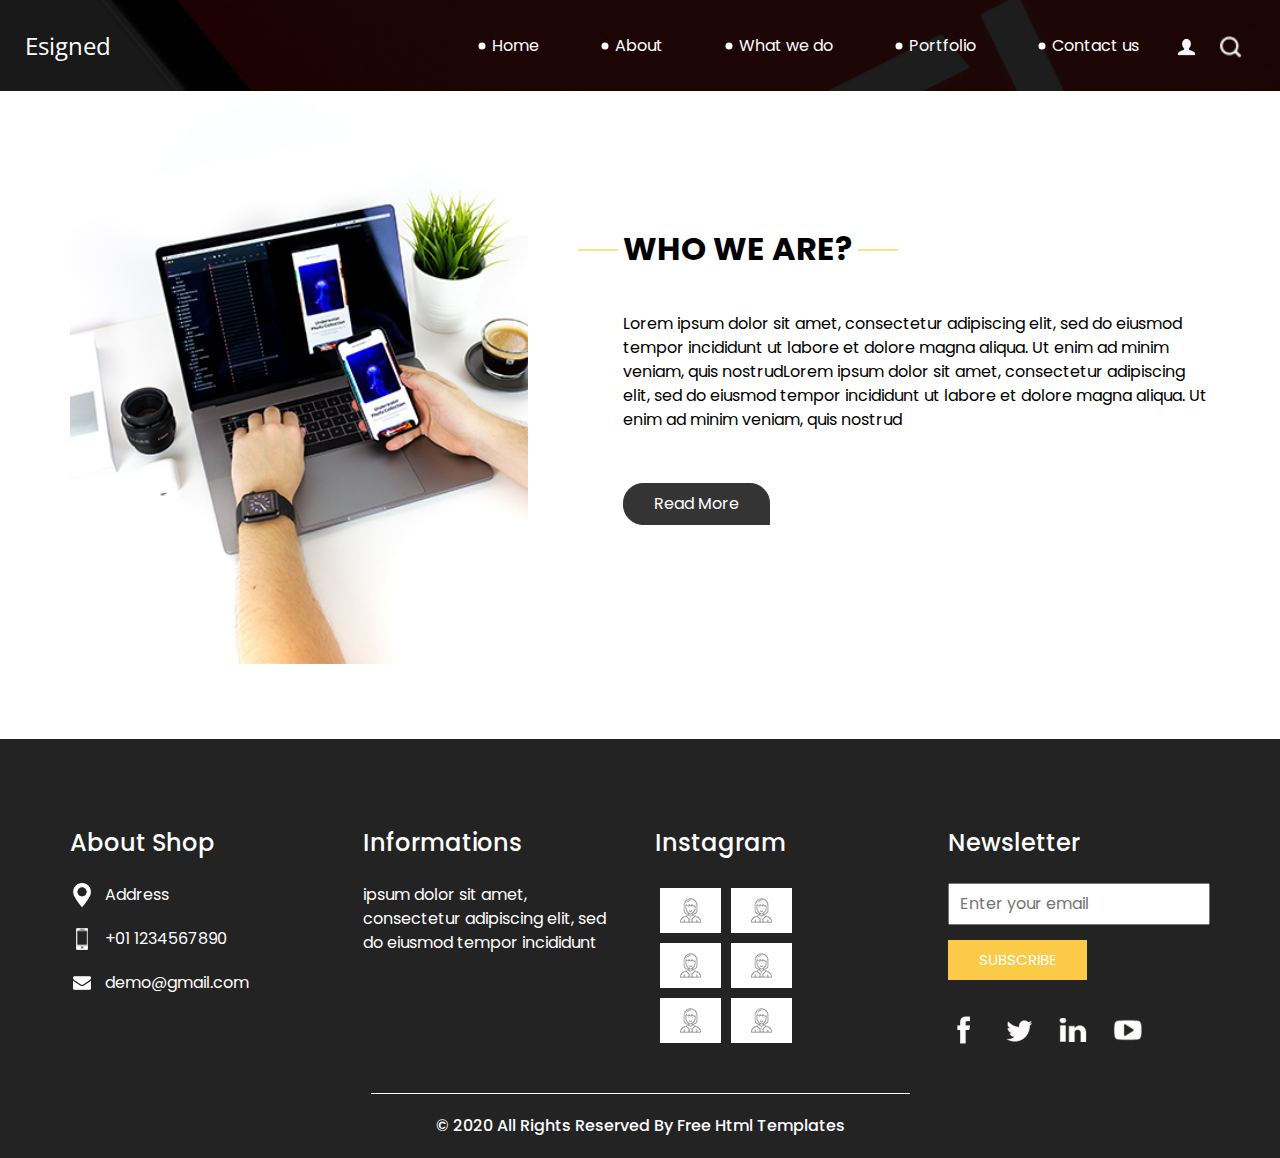
==== about.html @ df440bfe "Add files via upload" ====
<!DOCTYPE html>
<html>

<head>
  <!-- Basic -->
  <meta charset="utf-8" />
  <meta http-equiv="X-UA-Compatible" content="IE=edge" />
  <!-- Mobile Metas -->
  <meta name="viewport" content="width=device-width, initial-scale=1, shrink-to-fit=no" />
  <!-- Site Metas -->
  <meta name="keywords" content="" />
  <meta name="description" content="" />
  <meta name="author" content="" />

  <title>Esigned</title>

  <!-- slider stylesheet -->
  <!-- slider stylesheet -->
  <link rel="stylesheet" type="text/css" href="https://cdnjs.cloudflare.com/ajax/libs/OwlCarousel2/2.3.4/assets/owl.carousel.min.css" />

  <!-- bootstrap core css -->
  <link rel="stylesheet" type="text/css" href="css/bootstrap.css" />

  <!-- fonts style -->
  <link href="https://fonts.googleapis.com/css?family=Open+Sans:400,700|Poppins:400,700&display=swap" rel="stylesheet">
  <!-- Custom styles for this template -->
  <link href="css/style.css" rel="stylesheet" />
  <!-- responsive style -->
  <link href="css/responsive.css" rel="stylesheet" />
</head>

<body class="sub_page">
  <div class="hero_area">
    <!-- header section strats -->
    <header class="header_section">
      <div class="container-fluid">
        <nav class="navbar navbar-expand-lg custom_nav-container pt-3">
          <a class="navbar-brand" href="index.html">
            <span>
              Esigned
            </span>
          </a>
          <button class="navbar-toggler" type="button" data-toggle="collapse" data-target="#navbarSupportedContent" aria-controls="navbarSupportedContent" aria-expanded="false" aria-label="Toggle navigation">
            <span class="navbar-toggler-icon"></span>
          </button>

          <div class="collapse navbar-collapse" id="navbarSupportedContent">
            <div class="d-flex ml-auto flex-column flex-lg-row align-items-center">
              <ul class="navbar-nav  ">
                <li class="nav-item active">
                  <a class="nav-link" href="index.html">Home <span class="sr-only">(current)</span></a>
                </li>
                <li class="nav-item">
                  <a class="nav-link" href="about.html"> About </a>
                </li>
                <li class="nav-item">
                  <a class="nav-link" href="do.html"> What we do </a>
                </li>
                <li class="nav-item">
                  <a class="nav-link" href="portfolio.html"> Portfolio </a>
                </li>
                <li class="nav-item">
                  <a class="nav-link" href="contact.html">Contact us</a>
                </li>
              </ul>
              <div class="user_option">
                <a href="">
                  <img src="images/user.png" alt="">
                </a>
                <form class="form-inline my-2 my-lg-0 ml-0 ml-lg-4 mb-3 mb-lg-0">
                  <button class="btn  my-2 my-sm-0 nav_search-btn" type="submit"></button>
                </form>
              </div>
            </div>
          </div>
        </nav>
      </div>
    </header>
    <!-- end header section -->
  </div>


  <!-- who section -->

  <section class="who_section layout_padding">
    <div class="container">
      <div class="row">
        <div class="col-md-5">
          <div class="img-box">
            <img src="images/who-img.jpg" alt="">
          </div>
        </div>
        <div class="col-md-7">
          <div class="detail-box">
            <div class="heading_container">
              <h2>
                WHO WE ARE?
              </h2>
            </div>
            <p>
              Lorem ipsum dolor sit amet, consectetur adipiscing elit, sed do eiusmod tempor incididunt ut labore et
              dolore magna aliqua. Ut enim ad minim veniam, quis nostrudLorem ipsum dolor sit amet, consectetur
              adipiscing elit, sed do eiusmod tempor incididunt ut labore et dolore magna aliqua. Ut enim ad minim
              veniam, quis nostrud
            </p>
            <div>
              <a href="">
                Read More
              </a>
            </div>
          </div>
        </div>
      </div>
    </div>
  </section>

  <!-- end who section -->


  <!-- info section -->
  <section class="info_section ">
    <div class="container">
      <div class="row">
        <div class="col-md-3">
          <div class="info_contact">
            <h5>
              About Shop
            </h5>
            <div>
              <div class="img-box">
                <img src="images/location-white.png" width="18px" alt="">
              </div>
              <p>
                Address
              </p>
            </div>
            <div>
              <div class="img-box">
                <img src="images/telephone-white.png" width="12px" alt="">
              </div>
              <p>
                +01 1234567890
              </p>
            </div>
            <div>
              <div class="img-box">
                <img src="images/envelope-white.png" width="18px" alt="">
              </div>
              <p>
                demo@gmail.com
              </p>
            </div>
          </div>
        </div>
        <div class="col-md-3">
          <div class="info_info">
            <h5>
              Informations
            </h5>
            <p>
              ipsum dolor sit amet, consectetur adipiscing elit, sed do eiusmod tempor incididunt
            </p>
          </div>
        </div>

        <div class="col-md-3">
          <div class="info_insta">
            <h5>
              Instagram
            </h5>
            <div class="insta_container">
              <div>
                <a href="">
                  <div class="insta-box b-1">
                    <img src="images/insta.png" alt="">
                  </div>
                </a>
                <a href="">
                  <div class="insta-box b-2">
                    <img src="images/insta.png" alt="">
                  </div>
                </a>
              </div>

              <div>
                <a href="">
                  <div class="insta-box b-3">
                    <img src="images/insta.png" alt="">
                  </div>
                </a>
                <a href="">
                  <div class="insta-box b-4">
                    <img src="images/insta.png" alt="">
                  </div>
                </a>
              </div>
              <div>
                <a href="">
                  <div class="insta-box b-3">
                    <img src="images/insta.png" alt="">
                  </div>
                </a>
                <a href="">
                  <div class="insta-box b-4">
                    <img src="images/insta.png" alt="">
                  </div>
                </a>
              </div>
            </div>
          </div>
        </div>
        <div class="col-md-3">
          <div class="info_form ">
            <h5>
              Newsletter
            </h5>
            <form action="">
              <input type="email" placeholder="Enter your email">
              <button>
                Subscribe
              </button>
            </form>
            <div class="social_box">
              <a href="">
                <img src="images/fb.png" alt="">
              </a>
              <a href="">
                <img src="images/twitter.png" alt="">
              </a>
              <a href="">
                <img src="images/linkedin.png" alt="">
              </a>
              <a href="">
                <img src="images/youtube.png" alt="">
              </a>
            </div>
          </div>
        </div>
      </div>
    </div>
  </section>

  <!-- end info_section -->


  <!-- footer section -->
  <section class="container-fluid footer_section">
    <p>
      &copy; 2020 All Rights Reserved By
      <a href="https://html.design/">Free Html Templates</a>
    </p>
  </section>
  <!-- footer section -->

  <script type="text/javascript" src="js/jquery-3.4.1.min.js"></script>
  <script type="text/javascript" src="js/bootstrap.js"></script>
  <script type="text/javascript" src="https://cdnjs.cloudflare.com/ajax/libs/OwlCarousel2/2.3.4/owl.carousel.min.js">
  </script>
  <!-- owl carousel script 
    -->
  <script type="text/javascript">
    $(".owl-carousel").owlCarousel({
      loop: true,
      margin: 0,
      navText: [],
      center: true,
      autoplay: true,
      autoplayHoverPause: true,
      responsive: {
        0: {
          items: 1
        },
        1000: {
          items: 3
        }
      }
    });
  </script>
  <!-- end owl carousel script -->

</body>

</html>
---- css/style.css ----
body {
  font-family: "Poppins", sans-serif;
  color: #000000;
  background-color: #ffffff;
}

.layout_padding {
  padding: 75px 0;
}

.layout_padding2 {
  padding: 45px 0;
}

.layout_padding2-top {
  padding-top: 45px;
}

.layout_padding2-bottom {
  padding-bottom: 45px;
}

.layout_padding-top {
  padding-top: 75px;
}

.layout_padding-bottom {
  padding-bottom: 75px;
}

.heading_container {
  display: -webkit-box;
  display: -ms-flexbox;
  display: flex;
  -webkit-box-orient: vertical;
  -webkit-box-direction: normal;
      -ms-flex-direction: column;
          flex-direction: column;
  -webkit-box-align: start;
      -ms-flex-align: start;
          align-items: flex-start;
}

.heading_container h2 {
  font-weight: bold;
  text-transform: uppercase;
  position: relative;
}

.heading_container h2::before, .heading_container h2::after {
  content: "";
  position: absolute;
  top: 50%;
  width: 40px;
  height: 1px;
  background-color: #fec016;
}

.heading_container h2::before {
  left: -5px;
  -webkit-transform: translate(-100%, -50%);
          transform: translate(-100%, -50%);
}

.heading_container h2::after {
  right: -5px;
  -webkit-transform: translate(100%, -50%);
          transform: translate(100%, -50%);
}

/*header section*/
.hero_area {
  height: 100vh;
  background-color: #b5caee;
  background-image: url(../images/hero-bg.jpg);
  background-size: cover;
}

.sub_page .hero_area {
  height: auto;
}

.sub_page .who_section.layout_padding {
  padding-top: 0;
}

.hero_area.sub_pages {
  height: auto;
}

.header_section .container-fluid {
  padding-right: 25px;
  padding-left: 25px;
}

.header_section .nav_container {
  margin: 0 auto;
}

.custom_nav-container.navbar-expand-lg .navbar-nav .nav-link {
  margin: 10px 30px;
  color: #ffffff;
  text-align: center;
  position: relative;
}

.custom_nav-container.navbar-expand-lg .navbar-nav .nav-link::before {
  content: "";
  position: absolute;
  top: 50%;
  left: -2px;
  -webkit-transform: translate(-50%, -50%);
          transform: translate(-50%, -50%);
  width: 7px;
  height: 7px;
  border-radius: 100%;
  background-color: #ffffff;
}

a,
a:hover,
a:focus {
  text-decoration: none;
}

a:hover,
a:focus {
  color: initial;
}

.btn,
.btn:focus {
  outline: none !important;
  -webkit-box-shadow: none;
          box-shadow: none;
}

.user_option {
  display: -webkit-box;
  display: -ms-flexbox;
  display: flex;
  -webkit-box-align: center;
      -ms-flex-align: center;
          align-items: center;
}

.custom_nav-container .nav_search-btn {
  background-image: url(../images/search-icon.png);
  background-size: 22px;
  background-repeat: no-repeat;
  background-position-y: 7px;
  width: 35px;
  height: 35px;
  padding: 0;
  border: none;
}

.navbar-brand {
  display: -webkit-box;
  display: -ms-flexbox;
  display: flex;
  -webkit-box-align: center;
      -ms-flex-align: center;
          align-items: center;
  font-family: 'Open Sans', sans-serif;
}

.navbar-brand span {
  font-size: 24px;
  color: #ffffff;
}

.custom_nav-container {
  z-index: 99999;
  padding: 15px 0;
}

.custom_nav-container .navbar-toggler {
  outline: none;
}

.custom_nav-container .navbar-toggler .navbar-toggler-icon {
  background-image: url(../images/menu.png);
  background-size: 55px;
}

/*end header section*/
.slider_section {
  height: 90%;
  display: -webkit-box;
  display: -ms-flexbox;
  display: flex;
  -webkit-box-align: center;
      -ms-flex-align: center;
          align-items: center;
  color: #ffffff;
}

.slider_section .detail-box {
  text-align: center;
  margin-bottom: 110px;
}

.slider_section .detail-box h1 {
  font-size: 4rem;
  text-transform: uppercase;
}

.slider_section .detail-box h2 {
  text-transform: uppercase;
}

.slider_section .detail-box p {
  margin-top: 25px;
}

.slider_section .detail-box a {
  display: inline-block;
  padding: 10px 55px;
  background-color: #ffffff;
  border: 1px solid #ffffff;
  color: #000000;
  border-radius: 20px 20px 0 20px;
  margin-top: 35px;
}

.slider_section .detail-box a:hover {
  background-color: transparent;
  color: #ffffff;
}

.slider_section #carouselExampleIndicators {
  bottom: 0;
}

.slider_section #carouselExampleIndicators li {
  width: 15px;
  height: 15px;
  background-color: transparent;
  border: 3px solid #ffffff;
  border-radius: 100%;
  opacity: 1;
}

.do_section .heading_container {
  -webkit-box-align: center;
      -ms-flex-align: center;
          align-items: center;
  text-align: center;
}

.do_section .do_container {
  display: -webkit-box;
  display: -ms-flexbox;
  display: flex;
  -ms-flex-wrap: wrap;
      flex-wrap: wrap;
  -webkit-box-pack: center;
      -ms-flex-pack: center;
          justify-content: center;
  padding-top: 10px;
}

.do_section .do_container .box {
  text-align: center;
  position: relative;
  z-index: 5;
  margin: 35px 25px 0 25px;
}

.do_section .do_container .box .img-box {
  width: 120px;
  height: 120px;
  display: -webkit-box;
  display: -ms-flexbox;
  display: flex;
  -webkit-box-pack: center;
      -ms-flex-pack: center;
          justify-content: center;
  -webkit-box-align: center;
      -ms-flex-align: center;
          align-items: center;
  background-color: #353434;
  border-radius: 100%;
}

.do_section .do_container .box .img-box img {
  width: 45px;
}

.do_section .do_container .box .detail-box {
  margin-top: 35px;
}

.do_section .do_container .box:hover .img-box {
  background-color: #fec016;
}

.do_section .do_container .arrow_bg::before {
  content: "";
  position: absolute;
  top: -23px;
  left: -17px;
  width: 262%;
  height: 90%;
  z-index: 3;
  background-size: cover;
}

.do_section .do_container .arrow-start::before {
  background-image: url(../images/arrow-start.png);
}

.do_section .do_container .arrow-middle::before {
  background-image: url(../images/arrow-middle.png);
}

.do_section .do_container .arrow-end::before {
  background-image: url(../images/arrow-end.png);
}

.who_section .row {
  -webkit-box-align: center;
      -ms-flex-align: center;
          align-items: center;
}

.who_section .img-box img {
  width: 100%;
}

.who_section .detail-box {
  margin-left: 65px;
}

.who_section .detail-box p {
  margin-top: 35px;
}

.who_section .detail-box a {
  display: inline-block;
  padding: 8px 30px;
  background-color: #353434;
  border: 1px solid #353434;
  color: #ffffff;
  border-radius: 20px 20px 0 20px;
  margin-top: 35px;
}

.who_section .detail-box a:hover {
  background-color: transparent;
  color: #353434;
}

.work_section .work_container {
  display: -webkit-box;
  display: -ms-flexbox;
  display: flex;
  -ms-flex-wrap: wrap;
      flex-wrap: wrap;
  margin: 0 -1%;
}

.work_section .work_container .box {
  min-width: 300px;
  display: -webkit-box;
  display: -ms-flexbox;
  display: flex;
  -webkit-box-align: stretch;
      -ms-flex-align: stretch;
          align-items: stretch;
}

.work_section .work_container .box img {
  width: 100%;
}

.work_section .work_container .box.b-2, .work_section .work_container .box.b-3 {
  width: 43.5%;
}

.work_section .work_container .box.b-1, .work_section .work_container .box.b-4 {
  width: 56.5%;
}

.client_section {
  padding-bottom: 150px;
}

.client_section .heading_container {
  -webkit-box-align: center;
      -ms-flex-align: center;
          align-items: center;
  margin-bottom: 45px;
}

.client_section .box {
  padding: 20px;
  display: -webkit-box;
  display: -ms-flexbox;
  display: flex;
  -webkit-box-orient: vertical;
  -webkit-box-direction: normal;
      -ms-flex-direction: column;
          flex-direction: column;
  -webkit-box-align: center;
      -ms-flex-align: center;
          align-items: center;
  text-align: center;
  margin: 20px;
}

.client_section .box .img-box {
  width: 60px;
}

.client_section .box .img-box img {
  width: 100%;
}

.client_section .box .detail-box {
  margin-top: 35px;
  display: -webkit-box;
  display: -ms-flexbox;
  display: flex;
  -webkit-box-orient: vertical;
  -webkit-box-direction: normal;
      -ms-flex-direction: column;
          flex-direction: column;
  -webkit-box-align: center;
      -ms-flex-align: center;
          align-items: center;
}

.client_section .box .detail-box h5 {
  text-transform: uppercase;
  font-weight: bold;
  font-size: 18px;
}

.client_section .box .detail-box h5 span {
  text-transform: none;
  font-size: 16px;
  font-weight: normal;
  color: #fec016;
}

.client_section .box .detail-box img {
  width: 15px;
  margin: 35px 0;
}

.client_section .carousel-wrap {
  margin: 0 auto;
  padding: 0;
  position: relative;
}

.client_section .owl-nav > div {
  margin-top: -26px;
  position: absolute;
  top: 50%;
  color: #cdcbcd;
}

.client_section .owl-carousel .owl-nav .owl-prev,
.client_section .owl-carousel .owl-nav .owl-next {
  width: 50px;
  height: 50px;
  background-color: #000000;
  background-size: 16px;
  background-position: center;
  border-radius: 100%;
  background-repeat: no-repeat;
  position: absolute;
  bottom: -75px;
  outline: none;
}

.client_section .owl-carousel .owl-nav .owl-prev:hover,
.client_section .owl-carousel .owl-nav .owl-next:hover {
  background-color: rgba(0, 0, 0, 0.8);
}

.client_section .owl-carousel .owl-nav .owl-prev {
  background-image: url(../images/prev.png);
  left: 50%;
  -webkit-transform: translateX(-102%);
          transform: translateX(-102%);
}

.client_section .owl-carousel .owl-nav .owl-next {
  right: 50%;
  background-image: url(../images/next.png);
  -webkit-transform: translateX(102%);
          transform: translateX(102%);
}

.client_section .owl-carousel .owl-dots.disabled,
.client_section .owl-carousel .owl-nav.disabled {
  display: block;
}

.client_section .owl-item.active.center .box {
  -webkit-box-shadow: 0 0 20px 0 rgba(0, 0, 0, 0.2);
          box-shadow: 0 0 20px 0 rgba(0, 0, 0, 0.2);
}

.target_section {
  background-image: url(../images/target-bg.jpg);
  background-size: cover;
  color: #ffffff;
  text-align: center;
}

.target_section .detail-box {
  margin: 30px 0;
}

.target_section h2 {
  font-weight: bold;
}

.target_section h5 {
  font-size: 18px;
  font-weight: 500;
}

/* contact section */
.contact_section .heading_container {
  -webkit-box-align: center;
      -ms-flex-align: center;
          align-items: center;
}

.contact_section .contact-form {
  padding: 25px;
  border-radius: 20px;
}

.contact_section .contact-form input {
  border: none;
  outline: none;
  background-color: transparent;
  width: 100%;
  margin: 15px 0;
  padding: 10px 20px;
  border: 1px solid rgba(0, 0, 0, 0.4);
  border-radius: 30px;
}

.contact_section .contact-form input.input_message {
  height: 175px;
}

.contact_section .contact-form input::-webkit-input-placeholder {
  color: rgba(0, 0, 0, 0.4);
}

.contact_section .contact-form input:-ms-input-placeholder {
  color: rgba(0, 0, 0, 0.4);
}

.contact_section .contact-form input::-ms-input-placeholder {
  color: rgba(0, 0, 0, 0.4);
}

.contact_section .contact-form input::placeholder {
  color: rgba(0, 0, 0, 0.4);
}

.contact_section .contact-form button {
  border: none;
  outline: none;
  padding: 12px 50px;
  text-transform: uppercase;
  margin-top: 25px;
  background-color: #fec913;
  color: #fff;
  border-radius: 30px;
}

.contact_section .map_img-box {
  width: 80%;
  margin: 25px auto 0 auto;
}

.contact_section .map_img-box img {
  width: 100%;
}

/* end contact section */
.info_section {
  background-color: #232323;
  color: #ffffff;
  padding: 90px 0 45px 0;
}

.info_section h5 {
  margin-bottom: 25px;
  font-size: 24px;
}

.info_section .info_insta .insta_container > div {
  display: -webkit-box;
  display: -ms-flexbox;
  display: flex;
}

.info_section .info_insta .insta_container img {
  width: 100%;
}

.info_section .info_insta .insta_container .insta-box {
  margin: 5px;
  display: -webkit-box;
  display: -ms-flexbox;
  display: flex;
  -webkit-box-align: stretch;
      -ms-flex-align: stretch;
          align-items: stretch;
  background-color: #ffffff;
  padding: 10px 20px;
}

.info_section .info_contact .img-box {
  width: 35px;
  display: -webkit-box;
  display: -ms-flexbox;
  display: flex;
  -webkit-box-pack: center;
      -ms-flex-pack: center;
          justify-content: center;
}

.info_section .info_contact p {
  margin: 0;
}

.info_section .info_contact > div {
  display: -webkit-box;
  display: -ms-flexbox;
  display: flex;
  -webkit-box-align: center;
      -ms-flex-align: center;
          align-items: center;
  margin: 20px 0;
}

.info_section .info_contact > div img {
  height: auto;
  margin-right: 12px;
}

.info_section .info_form form input {
  outline: none;
  width: 100%;
  padding: 7px 10px;
}

.info_section .info_form form button {
  display: inline-block;
  padding: 8px 30px;
  background-color: #fbca47;
  border: 1px solid #fbca47;
  color: #ffffff;
  margin-top: 15px;
  text-transform: uppercase;
  font-size: 15px;
}

.info_section .info_form form button:hover {
  background-color: transparent;
  color: #fbca47;
}

.info_section .info_form .social_box {
  margin-top: 35px;
  width: 100%;
  display: -webkit-box;
  display: -ms-flexbox;
  display: flex;
}

.info_section .info_form .social_box a {
  margin-right: 25px;
}

/* footer section*/
.footer_section {
  background-color: #232323;
  font-weight: 500;
  display: -webkit-box;
  display: -ms-flexbox;
  display: flex;
  -webkit-box-pack: center;
      -ms-flex-pack: center;
          justify-content: center;
}

.footer_section p {
  padding: 20px 65px;
  color: #fbfcfd;
  margin: 0 auto;
  text-align: center;
  border-top: 1px solid #ffffff;
}

.footer_section a {
  color: #fbfcfd;
}

/* end footer section*/
/*# sourceMappingURL=style.css.map */
---- css/responsive.css ----
@media (max-width: 1120px) {
    .hero_area {
        height: auto;
    }

    .slider_section {
        padding: 50px 0;
    }

}

@media (max-width: 992px) {
    .user_option {
        flex-direction: column;
    }

    .custom_nav-container .nav_search-btn {
        background-position: center;
        margin-top: 10px;
    }

    .user_option a {
        margin-bottom: 10px;
    }

    .custom_nav-container.navbar-expand-lg .navbar-nav .nav-link {
        padding: 0 5px;
    }
}

@media (max-width: 768px) {

    .info_section .col-md-3 {
        text-align: center;
    }

    .info_section .col-md-3:not(:nth-last-child(1)) {
        margin-bottom: 35px;
    }

    .who_section .detail-box {
        margin-left: 15px;
        margin-top: 35px;
    }

    .work_section .work_container .box.b-1,
    .work_section .work_container .box.b-2,
    .work_section .work_container .box.b-3,
    .work_section .work_container .box.b-4 {
        width: 100%;
    }

    .info_section .col-md-3>div {
        display: flex;
        flex-direction: column;
        align-items: center;
    }

    .info_section .info_form .social_box {
        justify-content: center;
    }

    .info_section .info_form .social_box a {
        margin: 0 10px;
    }

    .footer_section p {
        padding: 20px 30px;
    }
}

@media (max-width: 576px) {
    .slider_section .detail-box h1 {
        font-size: 3.5rem;
    }

    .do_section .do_container .arrow_bg::before {
        display: none;
    }
}

@media (max-width: 480px) {}

@media (max-width: 420px) {
    .slider_section .detail-box h2 {
        font-size: 1.5rem;
    }

    .slider_section .detail-box h1 {
        font-size: 3rem;
    }
}

@media (max-width: 360px) {}

@media (min-width: 1200px) {
    .container {
        max-width: 1170px;
    }
}
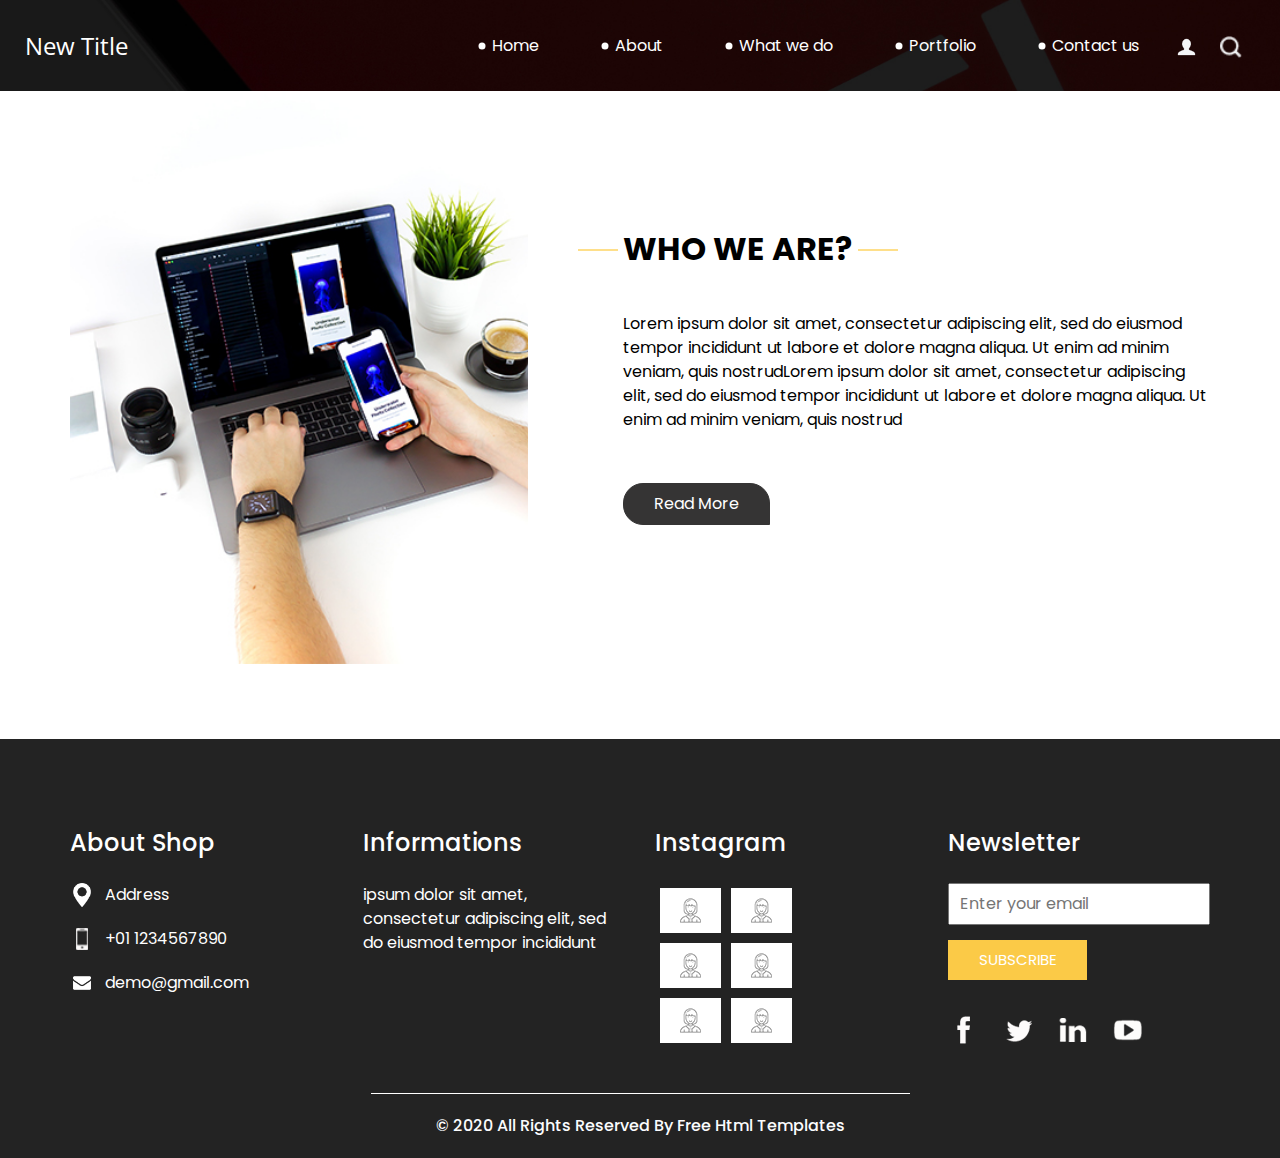
==== commit fa4c5c2b: "Update about.html" ====
--- a/about.html
+++ b/about.html
@@ -12,7 +12,7 @@
   <meta name="description" content="" />
   <meta name="author" content="" />
 
-  <title>Esigned</title>
+  <title>ImDaManYea</title>
 
   <!-- slider stylesheet -->
   <!-- slider stylesheet -->
@@ -37,7 +37,7 @@
         <nav class="navbar navbar-expand-lg custom_nav-container pt-3">
           <a class="navbar-brand" href="index.html">
             <span>
-              Esigned
+              New Title
             </span>
           </a>
           <button class="navbar-toggler" type="button" data-toggle="collapse" data-target="#navbarSupportedContent" aria-controls="navbarSupportedContent" aria-expanded="false" aria-label="Toggle navigation">
@@ -280,4 +280,4 @@
 
 </body>
 
-</html>+</html>
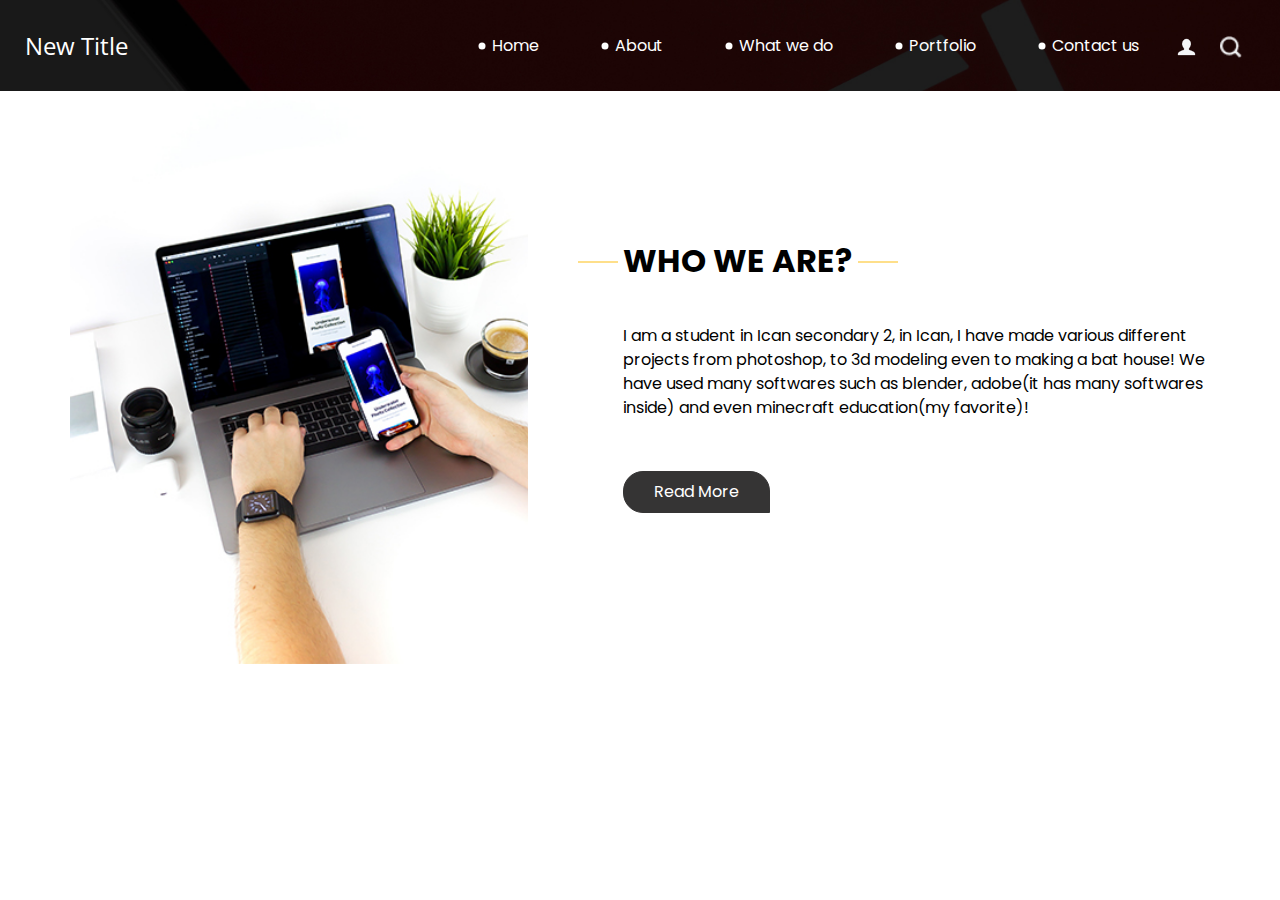
==== commit aaad7677: "Update about.html" ====
--- a/about.html
+++ b/about.html
@@ -98,10 +98,7 @@
               </h2>
             </div>
             <p>
-              Lorem ipsum dolor sit amet, consectetur adipiscing elit, sed do eiusmod tempor incididunt ut labore et
-              dolore magna aliqua. Ut enim ad minim veniam, quis nostrudLorem ipsum dolor sit amet, consectetur
-              adipiscing elit, sed do eiusmod tempor incididunt ut labore et dolore magna aliqua. Ut enim ad minim
-              veniam, quis nostrud
+              I am a student in Ican secondary 2, in Ican, I have made various different projects from photoshop, to 3d modeling even to making a bat house! We have used many softwares such as blender, adobe(it has many softwares inside) and even minecraft education(my favorite)!
             </p>
             <div>
               <a href="">
@@ -117,140 +114,6 @@
   <!-- end who section -->
 
 
-  <!-- info section -->
-  <section class="info_section ">
-    <div class="container">
-      <div class="row">
-        <div class="col-md-3">
-          <div class="info_contact">
-            <h5>
-              About Shop
-            </h5>
-            <div>
-              <div class="img-box">
-                <img src="images/location-white.png" width="18px" alt="">
-              </div>
-              <p>
-                Address
-              </p>
-            </div>
-            <div>
-              <div class="img-box">
-                <img src="images/telephone-white.png" width="12px" alt="">
-              </div>
-              <p>
-                +01 1234567890
-              </p>
-            </div>
-            <div>
-              <div class="img-box">
-                <img src="images/envelope-white.png" width="18px" alt="">
-              </div>
-              <p>
-                demo@gmail.com
-              </p>
-            </div>
-          </div>
-        </div>
-        <div class="col-md-3">
-          <div class="info_info">
-            <h5>
-              Informations
-            </h5>
-            <p>
-              ipsum dolor sit amet, consectetur adipiscing elit, sed do eiusmod tempor incididunt
-            </p>
-          </div>
-        </div>
-
-        <div class="col-md-3">
-          <div class="info_insta">
-            <h5>
-              Instagram
-            </h5>
-            <div class="insta_container">
-              <div>
-                <a href="">
-                  <div class="insta-box b-1">
-                    <img src="images/insta.png" alt="">
-                  </div>
-                </a>
-                <a href="">
-                  <div class="insta-box b-2">
-                    <img src="images/insta.png" alt="">
-                  </div>
-                </a>
-              </div>
-
-              <div>
-                <a href="">
-                  <div class="insta-box b-3">
-                    <img src="images/insta.png" alt="">
-                  </div>
-                </a>
-                <a href="">
-                  <div class="insta-box b-4">
-                    <img src="images/insta.png" alt="">
-                  </div>
-                </a>
-              </div>
-              <div>
-                <a href="">
-                  <div class="insta-box b-3">
-                    <img src="images/insta.png" alt="">
-                  </div>
-                </a>
-                <a href="">
-                  <div class="insta-box b-4">
-                    <img src="images/insta.png" alt="">
-                  </div>
-                </a>
-              </div>
-            </div>
-          </div>
-        </div>
-        <div class="col-md-3">
-          <div class="info_form ">
-            <h5>
-              Newsletter
-            </h5>
-            <form action="">
-              <input type="email" placeholder="Enter your email">
-              <button>
-                Subscribe
-              </button>
-            </form>
-            <div class="social_box">
-              <a href="">
-                <img src="images/fb.png" alt="">
-              </a>
-              <a href="">
-                <img src="images/twitter.png" alt="">
-              </a>
-              <a href="">
-                <img src="images/linkedin.png" alt="">
-              </a>
-              <a href="">
-                <img src="images/youtube.png" alt="">
-              </a>
-            </div>
-          </div>
-        </div>
-      </div>
-    </div>
-  </section>
-
-  <!-- end info_section -->
-
-
-  <!-- footer section -->
-  <section class="container-fluid footer_section">
-    <p>
-      &copy; 2020 All Rights Reserved By
-      <a href="https://html.design/">Free Html Templates</a>
-    </p>
-  </section>
-  <!-- footer section -->
 
   <script type="text/javascript" src="js/jquery-3.4.1.min.js"></script>
   <script type="text/javascript" src="js/bootstrap.js"></script>
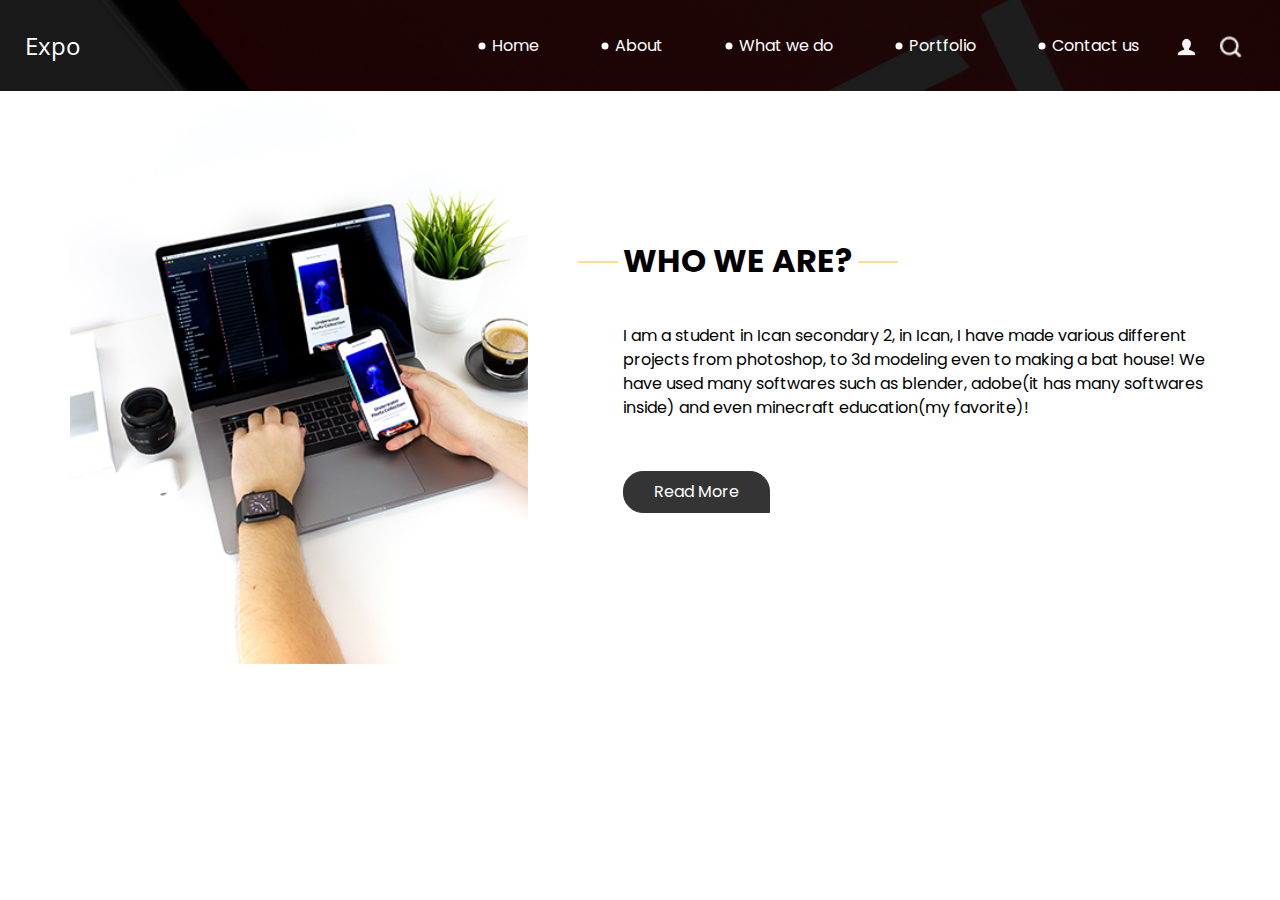
==== commit 1b0bb8e2: "Update about.html" ====
--- a/about.html
+++ b/about.html
@@ -12,7 +12,7 @@
   <meta name="description" content="" />
   <meta name="author" content="" />
 
-  <title>ImDaManYea</title>
+  <title>About me</title>
 
   <!-- slider stylesheet -->
   <!-- slider stylesheet -->
@@ -37,7 +37,7 @@
         <nav class="navbar navbar-expand-lg custom_nav-container pt-3">
           <a class="navbar-brand" href="index.html">
             <span>
-              New Title
+              Expo
             </span>
           </a>
           <button class="navbar-toggler" type="button" data-toggle="collapse" data-target="#navbarSupportedContent" aria-controls="navbarSupportedContent" aria-expanded="false" aria-label="Toggle navigation">
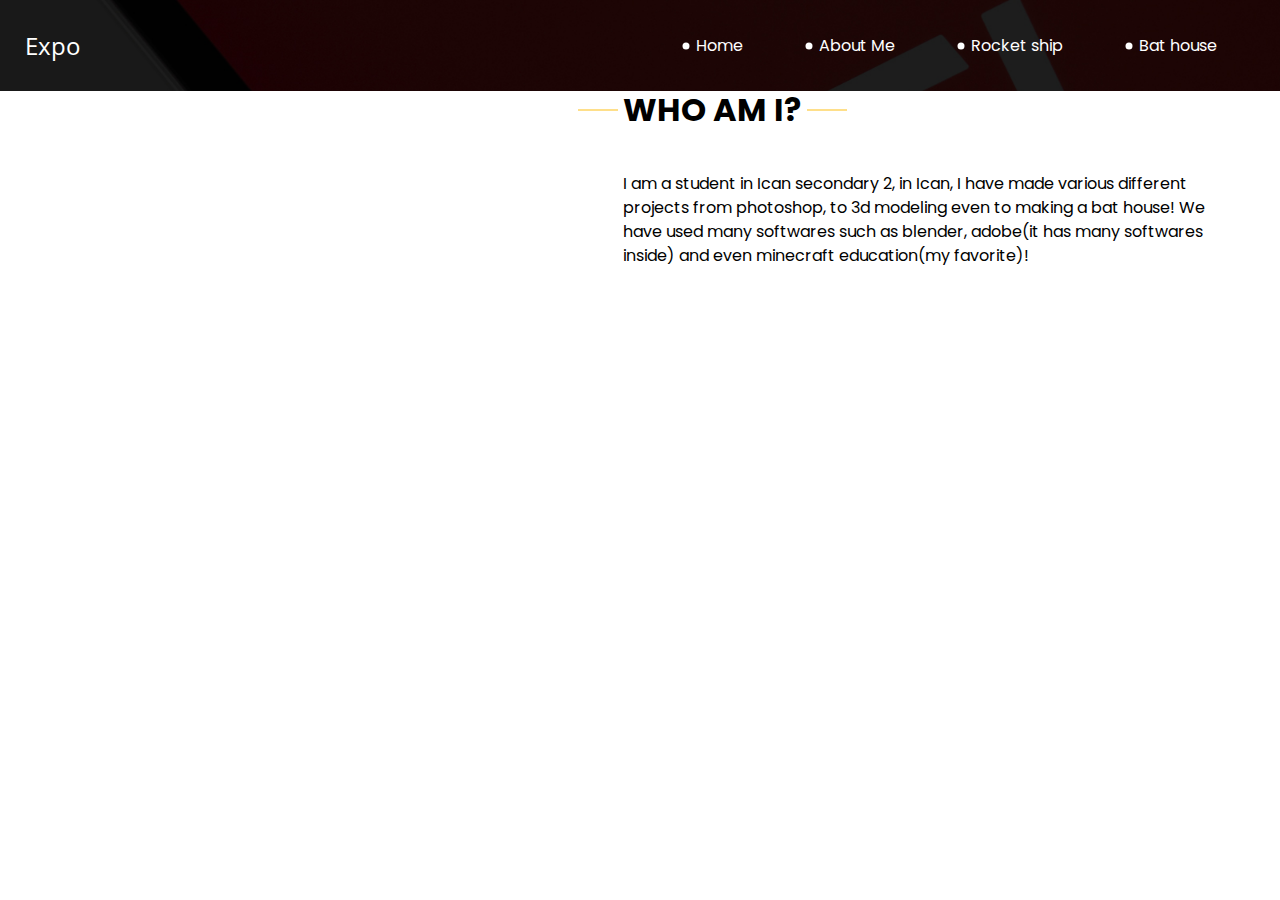
==== commit d1ac84d1: "Update about.html" ====
--- a/about.html
+++ b/about.html
@@ -51,26 +51,26 @@
                   <a class="nav-link" href="index.html">Home <span class="sr-only">(current)</span></a>
                 </li>
                 <li class="nav-item">
-                  <a class="nav-link" href="about.html"> About </a>
+                  <a class="nav-link" href="about.html"> About Me </a>
                 </li>
                 <li class="nav-item">
-                  <a class="nav-link" href="do.html"> What we do </a>
+                  <a class="nav-link" href="do.html"> Rocket ship </a>
                 </li>
                 <li class="nav-item">
-                  <a class="nav-link" href="portfolio.html"> Portfolio </a>
+                  <a class="nav-link" href="portfolio.html"> Bat house </a>
                 </li>
-                <li class="nav-item">
-                  <a class="nav-link" href="contact.html">Contact us</a>
-                </li>
+                <!--<li class="nav-item">
+                  <a class="nav-link" href="contact.html">Contact us</a>  
+                </li> -->
               </ul>
-              <div class="user_option">
+              <!--<div class="user_option">
                 <a href="">
                   <img src="images/user.png" alt="">
                 </a>
                 <form class="form-inline my-2 my-lg-0 ml-0 ml-lg-4 mb-3 mb-lg-0">
                   <button class="btn  my-2 my-sm-0 nav_search-btn" type="submit"></button>
                 </form>
-              </div>
+              </div> -->
             </div>
           </div>
         </nav>
@@ -87,24 +87,19 @@
       <div class="row">
         <div class="col-md-5">
           <div class="img-box">
-            <img src="images/who-img.jpg" alt="">
+            <img src="images/who-img.jpeg" alt="">
           </div>
         </div>
         <div class="col-md-7">
           <div class="detail-box">
             <div class="heading_container">
               <h2>
-                WHO WE ARE?
+                WHO AM I?
               </h2>
             </div>
             <p>
               I am a student in Ican secondary 2, in Ican, I have made various different projects from photoshop, to 3d modeling even to making a bat house! We have used many softwares such as blender, adobe(it has many softwares inside) and even minecraft education(my favorite)!
             </p>
-            <div>
-              <a href="">
-                Read More
-              </a>
-            </div>
           </div>
         </div>
       </div>
